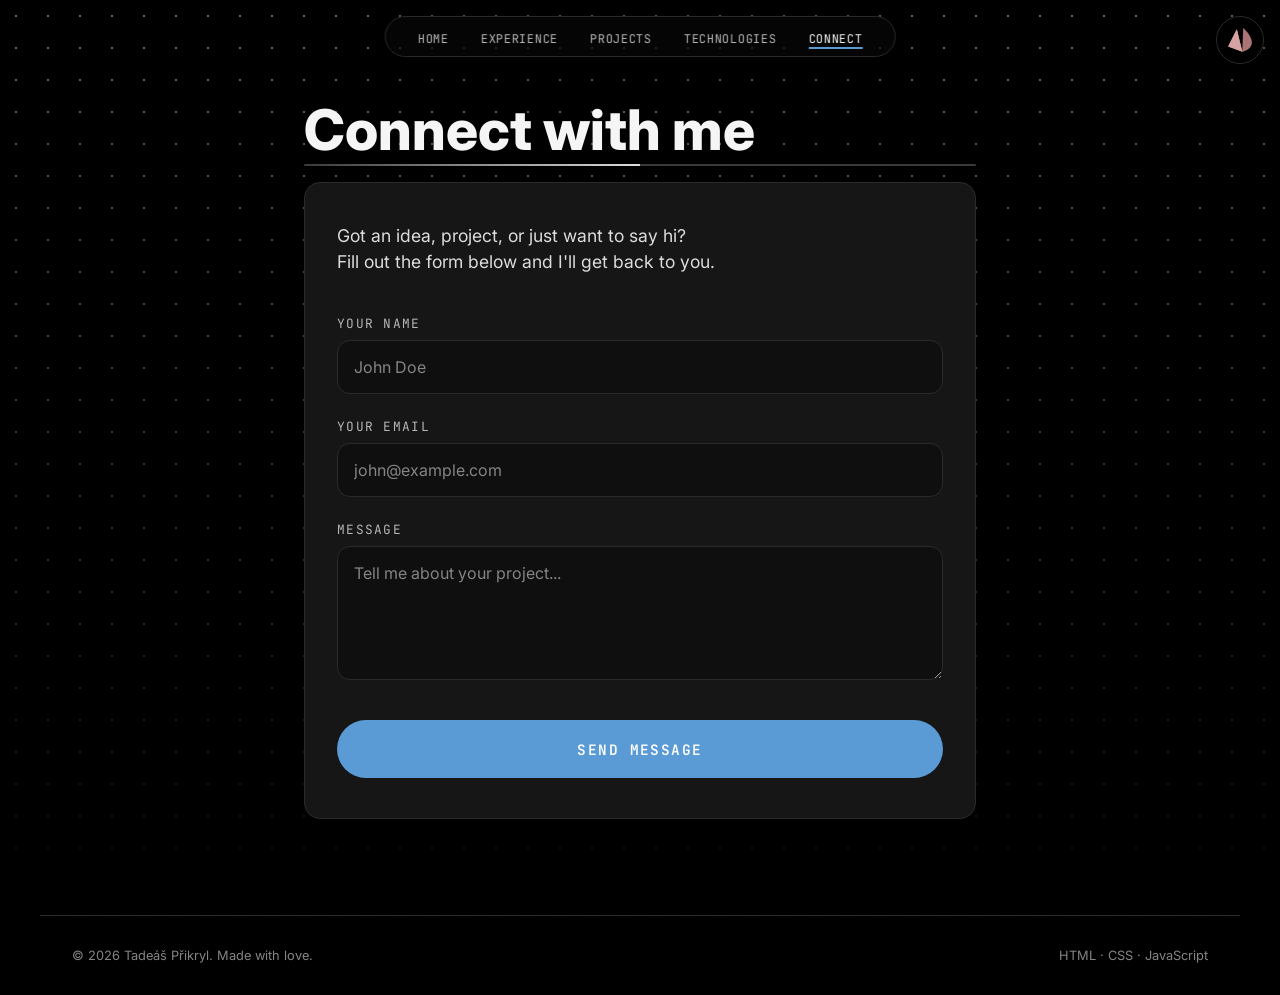
==== connect.html @ 106769a0 "Complete project overhaul for ITW" ====
<!DOCTYPE html>
<html lang="cs">
<head>
  <meta charset="UTF-8" />
  <meta name="viewport" content="width=device-width, initial-scale=1.0" />
  <meta name="description" content="Get in touch with Tadeáš Přikryl." />
  <title>Connect — Tadeáš Přikryl</title>
  <link rel="preconnect" href="https://fonts.googleapis.com" />
  <link rel="preconnect" href="https://fonts.gstatic.com" crossorigin />
  <link href="https://fonts.googleapis.com/css2?family=Inter:opsz,wght@14..32,400;14..32,500;14..32,600;14..32,700;14..32,800&family=JetBrains+Mono:wght@400;500&display=swap" rel="stylesheet" />
  <link rel="stylesheet" href="css/layout.css">
  <link rel="stylesheet" href="css/connect.css">
</head>
<body data-page="connect">
  <a href="https://tvuj-web.fit.vutbr.cz/index.html" class="logo">
  <div class="logo-circle">
    <img src="img/logo.svg" alt="Home logo" class="logo-img">
  </div>
</a>
  <header>
    <nav id="navbar" aria-label="Main navigation">
      <ul class="nav-links" role="list">
        <li><a href="index.html" class="nav-link" data-page="home">Home</a></li>
        <li><a href="experiences.html" class="nav-link" data-page="experiences">Experience</a></li>
        <li><a href="projects.html" class="nav-link" data-page="projects">Projects</a></li>
        <li><a href="technologies.html" class="nav-link" data-page="technologies">Technologies</a></li>
        <li><a href="connect.html" class="nav-link" data-page="connect">Connect</a></li>
      </ul>
      <button class="hamburger" id="hamburger" aria-label="Open menu" aria-expanded="false" aria-controls="mobile-menu">
        <span class="ham-line"></span>
        <span class="ham-line"></span>
        <span class="ham-line"></span>
      </button>
    </nav>
    <div id="mobile-menu" class="mobile-menu" aria-hidden="true">
      <ul role="list">
        <li><a href="index.html" class="mobile-link">Home</a></li>
        <li><a href="experiences.html" class="mobile-link">Experience</a></li>
        <li><a href="projects.html" class="mobile-link">Projects</a></li>
        <li><a href="technologies.html" class="mobile-link">Technologies</a></li>
        <li><a href="connect.html" class="mobile-link">Connect</a></li>
      </ul>
    </div>
  </header>

  <main>
    <section id="connect" aria-label="Contact form">
      <h2 class="section-title">Connect with me</h2>
      <div class="section-divider" aria-hidden="true">
        <div></div>
      </div>
      
      <div class="connect-card">
        <p class="connect-intro">
          Got an idea, project, or just want to say hi?<br />
          Fill out the form below and I'll get back to you.
        </p>

        <form class="connect-form" action="https://formspree.io/f/maqvnonk" method="POST">
          <div class="form-group">
            <label for="name" class="form-label">Your Name</label>
            <input type="text" id="name" name="name" class="form-input" placeholder="John Doe" required />
          </div>

          <div class="form-group">
            <label for="email" class="form-label">Your Email</label>
            <input type="email" id="email" name="email" class="form-input" placeholder="john@example.com" required />
          </div>

          <div class="form-group">
            <label for="message" class="form-label">Message</label>
            <textarea id="message" name="message" class="form-textarea" placeholder="Tell me about your project..." rows="5" required></textarea>
          </div>

          <button type="submit" class="btn-submit">Send Message</button>
        </form>
      </div>
    </section>
  </main>

  <footer class="site-footer">
    <p>&copy; 2026 Tadeáš Přikryl. Made with love.</p>
    <p>HTML · CSS · JavaScript</p>
  </footer>

  <script src="js/main.js"></script>
  <script src="js/connect.js"></script>
</body>
</html>
---- css/layout.css ----
/* --- VARIABLES --- */
:root {
  --clr-bg:         black;
  --clr-surface:    #161616;
  --clr-surface-2:  #1e1e1e;
  --clr-border:     #2a2a2a;
  --clr-muted:      #3a3a3a;
  --clr-gray-d:     #848484;
  --clr-gray:       #b6b6b6;
  --clr-gray-l:     #dcdcdc;
  --clr-text:       #e0e0e0;
  --clr-white:      #f5f5f5;
  --clr-accent:     #5b9bd5;
  --clr-accent-dim: rgba(91, 155, 213, 0.12);
  --font-main:   'Inter', sans-serif;
  --font-mono:    'JetBrains Mono', monospace;
  --navbar-offset: 1rem;
  --ease-out:   cubic-bezier(0.22, 1, 0.36, 1);
  --transition: 0.3s var(--ease-out);
}

/* --- RESET & GLOBALS --- */
*, *::before, *::after {
  box-sizing: border-box;
  margin: 0;
  padding: 0;
}

html { 
  scroll-behavior: smooth; 
}

body {
  background-color: var(--clr-bg);
  color: var(--clr-text);
  font-family: var(--font-main);
  font-size: 1rem;
  -webkit-font-smoothing: antialiased;
  overflow-x: hidden;
  position: relative;
  min-height: 100vh;
}

body::before {
  content: "";
  position: absolute;
  inset: 0;
  z-index: -1;
  pointer-events: none;
  background-image: radial-gradient(rgba(255, 255, 255, 0.398) 1px, transparent 1px);
  background-size: 2rem 2rem;
  -webkit-mask-image: linear-gradient(to bottom, black 0%, rgba(0, 0, 0, 0.5) 50%, transparent 100%);
  mask-image: linear-gradient(to bottom, black 0%, rgba(0, 0, 0, 0.5) 50%, transparent 100%);
  filter: blur(.5px);
}

body.no-scroll { overflow: hidden; }
a { color: inherit; text-decoration: none; }
ul { list-style: none; }
img { max-width: 100%; height: auto; display: block; }

:focus-visible {
  outline: 2px solid var(--clr-accent);
  outline-offset: 4px;
}

/* --- HEADER & NAVIGATION --- */
header {
  position: fixed;
  top: var(--navbar-offset);
  left: 50%;
  transform: translateX(-50%);
  z-index: 1000;
}

#navbar {
  display: flex;
  align-items: center;
  gap: 2rem;
  padding: 0.6rem 2rem;
  border-radius: 2rem;
  background-color: rgba(28, 28, 28, 0.2);
  backdrop-filter: blur(18px);
  -webkit-backdrop-filter: blur(18px);
  border: 1px solid var(--clr-border);
  box-shadow: 0 8px 32px rgba(0, 0, 0, 0.4);
}

.nav-links { display: flex; align-items: center; gap: 2rem; }

.nav-link {
  font-family: var(--font-mono);
  font-size: 0.75rem;
  letter-spacing: 0.06em;
  text-transform: uppercase;
  color: var(--clr-gray);
  position: relative;
  transition: color 0.25s;
}

.nav-link::after {
  content: '';
  position: absolute;
  bottom: -2px; left: 0;
  width: 0; height: 1.5px;
  background-color: var(--clr-accent);
  transition: width 0.25s ease;
}

.nav-link:hover, .nav-link.active { color: var(--clr-white); }
.nav-link.active::after, .nav-link:hover::after { width: 100%; }

/* --- FIXED LOGO IN CIRCLE --- */
.logo {
  position: fixed;
  top: 1rem;
  right: 1rem;
  z-index: 2;
  text-decoration: none;
  transition: transform 0.3s cubic-bezier(0.22, 1, 0.36, 1);
}

.logo-circle {
  width: 48px;  /* Velikost kolečka */
  height: 48px;
  background-color: var(--clr-bg); /* Stejné jako navbar */
  border: 1px solid #2a2a2a;       /* Stejný border jako máš u home-card */
  border-radius: 50%;              /* Udělá dokonalý kruh */
  display: flex;
  align-items: center;
  justify-content: center;
  box-shadow: 0 10px 30px rgba(0,0,0,0.3);
  transition: border-color 0.3s ease, background-color 0.3s ease;
}

.logo-img {
  width: 24px;  /* Velikost loga uvnitř kolečka */
  height: 24px;
  display: block;
}

/* --- HOVER EFEKTY --- */
.logo:hover {
  transform: scale(1.1);
}

.logo:hover .logo-circle {
  border-color: var(--clr-gray-l); /* Zvýrazní okraj při najetí */
  background-color: #252525;       /* Mírně zesvětlí pozadí */
}

/* --- MOBILE MENU --- */
.hamburger {
  display: none;
  flex-direction: column;
  justify-content: space-between;
  width: 28px; height: 18px;
  background: none; border: none;
  cursor: pointer;
}

.ham-line {
  display: block; width: 100%; height: 1px;
  background-color: var(--clr-gray-l);
  transition: transform 0.3s, opacity 0.3s;
}

.mobile-menu {
  max-height: 0;
  overflow: hidden;
  background-color: rgba(22, 22, 22, 0.98);
  backdrop-filter: blur(18px);
  border-radius: 1.5rem;
  margin-top: 0;
  border: 0px solid transparent;
  opacity: 0;
  pointer-events: none;
  transition: max-height 0.4s ease, opacity 0.3s ease, margin 0.3s ease;
}

.mobile-menu.is-open {
  max-height: 320px;
  opacity: 1;
  margin-top: 0.75rem;
  border: 1px solid var(--clr-border);
  pointer-events: auto;
}

/* --- SHARED COMPONENTS & FOOTER --- */
.btn {
  display: inline-flex;
  align-items: center;
  font-family: var(--font-mono);
  font-size: 0.9rem;
  padding: .7rem 1rem;
  border-radius: .5rem;
  border: .1rem solid var(--clr-gray);
  cursor: pointer;
  transition: all 0.3s;
}

.btn:hover {
  transform: translateY(-.3rem);
  background-color: #4a8ac4;
  border-color: transparent;
}

.site-footer {
  padding: 2rem;
  border-top: 1px solid var(--clr-border);
  display: flex;
  justify-content: space-between;
  max-width: 1200px;
  margin: 0 auto;
  font-size: 0.8rem;
  color: var(--clr-gray-d);
}

/* --- RESPONSIVE DESIGN --- */
@media (max-width: 768px) {
  header {
    left: 1rem;
    transform: none;
    width: auto;
    right: auto;
  }
  #navbar {
    width: fit-content;
    padding: 0.8rem;
    border-radius: 1.2rem;
  }
  .nav-links { display: none; }
  .hamburger { display: flex; }
  .mobile-menu {
    border-radius: 1.5rem;
    margin-top: 0.75rem;
    padding: 1rem 0;
    background-color: rgba(22, 22, 22, 0.98);
    min-width: 200px;
  }
  .mobile-link {
    display: block;
    padding: 0.8rem 2rem;
    font-family: var(--font-mono);
    font-size: 0.85rem;
    letter-spacing: 0.05em;
    text-transform: uppercase;
    color: var(--clr-gray);
    text-decoration: none;
    transition: color 0.2s;
  }
  .mobile-link:hover {
    color: var(--clr-white);
    background-color: rgba(255, 255, 255, 0.03);
  }
  .site-footer { 
    flex-direction: column; 
    gap: 1rem; 
    text-align: center;
  }
}
---- css/connect.css ----
/* --- LAYOUT --- */
#connect {
  padding: 6rem 4rem;
  max-width: 800px;
  margin: 0 auto;
}

.section-title {
  font-family: var(--font-main);
  font-size: clamp(3.5rem, 3vw, 7rem);
  font-weight: 800;
  color: var(--clr-white);
}

.section-divider {
  width: 100%;
  height: .1rem;
  background-color: var(--clr-muted);
  overflow: hidden;
  border-radius: 1px;
  margin: 0 0 1rem 0;
}

.section-divider > div {
  display: block;
  width: 50%;
  height: 100%;
  background: linear-gradient(to right, transparent, var(--clr-gray-l));
  animation: scroll-horizontal 2s ease-in-out infinite;
}

@keyframes scroll-horizontal {
  0%   { transform: translateX(-100%); }
  50%  { transform: translateX(0%); }
  100% { transform: translateX(200%); }
}

/* --- CONNECT CARD --- */
.connect-card {
  background: var(--clr-surface);
  border: .1rem solid var(--clr-border);
  border-radius: 1rem;
  padding: 2.5rem 2rem;
}

.connect-intro {
  font-family: var(--font-main);
  font-size: 1.1rem;
  color: var(--clr-gray-l);
  line-height: 1.5;
  margin-bottom: 2.5rem;
}

/* --- FORM ELEMENTS --- */
.connect-form {
  display: flex;
  flex-direction: column;
  gap: 1.5rem;
}

.form-group {
  display: flex;
  flex-direction: column;
  gap: 0.5rem;
}

.form-label {
  font-family: var(--font-mono);
  font-size: 0.8rem;
  text-transform: uppercase;
  letter-spacing: 0.1em;
  color: var(--clr-gray);
}

.form-input,
.form-textarea {
  background: rgba(0,0,0,0.3);
  border: .1rem solid var(--clr-border);
  border-radius: 0.8rem;
  padding: 1rem;
  font-family: var(--font-main);
  font-size: 1rem;
  color: var(--clr-white);
  transition: all var(--transition);
  resize: vertical;
}

.form-input::placeholder,
.form-textarea::placeholder {
  color: var(--clr-gray-d);
}

.form-input:focus,
.form-textarea:focus {
  outline: none;
  border-color: var(--clr-accent);
  background-color: rgba(91, 155, 213, 0.05);
}

/* --- BUTTON STATES --- */
.btn-submit {
  display: inline-flex;
  align-items: center;
  justify-content: center;
  margin-top: 1rem;
  padding: 1.2rem;
  background: var(--clr-accent);
  color: #fff;
  border: none;
  border-radius: 2rem;
  font-family: var(--font-mono);
  font-size: 0.9rem;
  font-weight: 600;
  text-transform: uppercase;
  letter-spacing: 0.1em;
  cursor: pointer;
  transition: all var(--transition);
}

.btn-submit:hover:not(:disabled) {
  background: #4a8ac4;
  transform: translateY(-2px);
}

.btn-submit:disabled { opacity: 0.7; cursor: not-allowed; }

.btn-submit.success { background: #2e7d32; pointer-events: none; }
.btn-submit.error { background: #b71c1c; }

/* --- RESPONSIVENESS --- */
@media (max-width: 768px) {
  #connect { padding: 4rem 1.5rem; }
  .connect-card { padding: 2rem 1.5rem; }
}
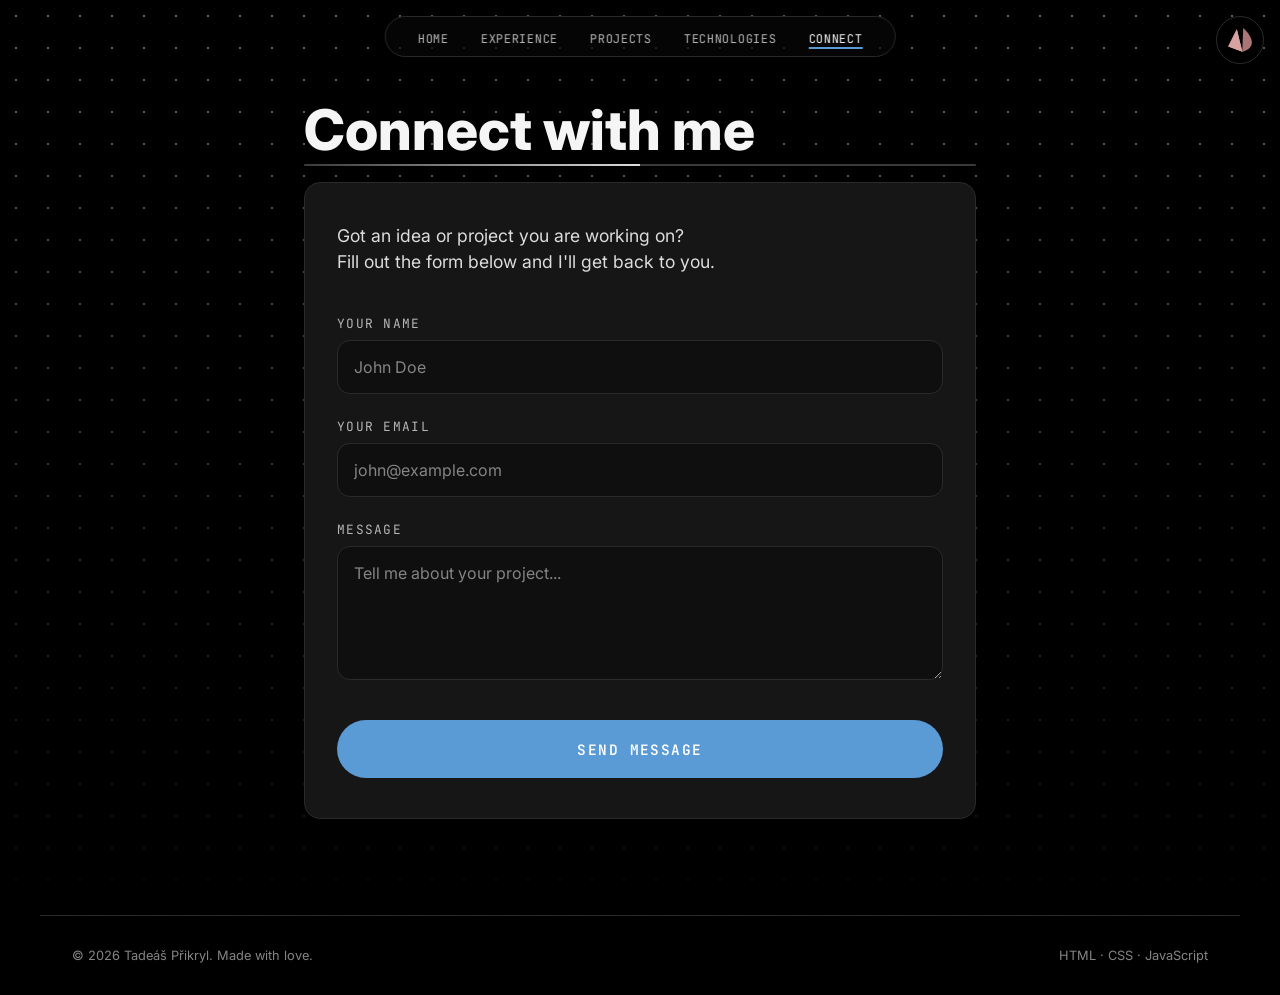
==== commit 57124d1e: "Other W3C" ====
--- a/connect.html
+++ b/connect.html
@@ -1,25 +1,26 @@
 <!DOCTYPE html>
 <html lang="cs">
 <head>
-  <meta charset="UTF-8" />
-  <meta name="viewport" content="width=device-width, initial-scale=1.0" />
-  <meta name="description" content="Get in touch with Tadeáš Přikryl." />
-  <title>Connect — Tadeáš Přikryl</title>
-  <link rel="preconnect" href="https://fonts.googleapis.com" />
-  <link rel="preconnect" href="https://fonts.gstatic.com" crossorigin />
-  <link href="https://fonts.googleapis.com/css2?family=Inter:opsz,wght@14..32,400;14..32,500;14..32,600;14..32,700;14..32,800&family=JetBrains+Mono:wght@400;500&display=swap" rel="stylesheet" />
+  <meta charset="UTF-8">
+  <meta name="viewport" content="width=device-width, initial-scale=1.0">
+  <meta name="description" content="Tadeáš Přikryl - Connect">
+  <title>Connect - Tadeáš Přikryl</title>
+  <link rel="icon" type="image/svg+xml" href="img/logo.svg">
+  <link rel="preconnect" href="https://fonts.googleapis.com">
+  <link rel="preconnect" href="https://fonts.gstatic.com" crossorigin>
+  <link href="https://fonts.googleapis.com/css2?family=Inter:opsz,wght@14..32,400;14..32,500;14..32,600;14..32,700;14..32,800&family=JetBrains+Mono:wght@400;500&display=swap" rel="stylesheet">
   <link rel="stylesheet" href="css/layout.css">
   <link rel="stylesheet" href="css/connect.css">
 </head>
 <body data-page="connect">
-  <a href="https://tvuj-web.fit.vutbr.cz/index.html" class="logo">
+  <a href="https://yoncz.github.io/" class="logo">
   <div class="logo-circle">
     <img src="img/logo.svg" alt="Home logo" class="logo-img">
   </div>
 </a>
   <header>
     <nav id="navbar" aria-label="Main navigation">
-      <ul class="nav-links" role="list">
+      <ul class="nav-links">
         <li><a href="index.html" class="nav-link" data-page="home">Home</a></li>
         <li><a href="experiences.html" class="nav-link" data-page="experiences">Experience</a></li>
         <li><a href="projects.html" class="nav-link" data-page="projects">Projects</a></li>
@@ -33,7 +34,7 @@
       </button>
     </nav>
     <div id="mobile-menu" class="mobile-menu" aria-hidden="true">
-      <ul role="list">
+      <ul>
         <li><a href="index.html" class="mobile-link">Home</a></li>
         <li><a href="experiences.html" class="mobile-link">Experience</a></li>
         <li><a href="projects.html" class="mobile-link">Projects</a></li>
@@ -52,19 +53,19 @@
       
       <div class="connect-card">
         <p class="connect-intro">
-          Got an idea, project, or just want to say hi?<br />
+          Got an idea or project you are working on?<br>
           Fill out the form below and I'll get back to you.
         </p>
 
         <form class="connect-form" action="https://formspree.io/f/maqvnonk" method="POST">
           <div class="form-group">
             <label for="name" class="form-label">Your Name</label>
-            <input type="text" id="name" name="name" class="form-input" placeholder="John Doe" required />
+            <input type="text" id="name" name="name" class="form-input" placeholder="John Doe" required>
           </div>
 
           <div class="form-group">
             <label for="email" class="form-label">Your Email</label>
-            <input type="email" id="email" name="email" class="form-input" placeholder="john@example.com" required />
+            <input type="email" id="email" name="email" class="form-input" placeholder="john@example.com" required>
           </div>
 
           <div class="form-group">
--- a/css/layout.css
+++ b/css/layout.css
@@ -110,7 +110,7 @@
 .nav-link:hover, .nav-link.active { color: var(--clr-white); }
 .nav-link.active::after, .nav-link:hover::after { width: 100%; }
 
-/* --- FIXED LOGO IN CIRCLE --- */
+/* --- LOGO --- */
 .logo {
   position: fixed;
   top: 1rem;
@@ -121,11 +121,11 @@
 }
 
 .logo-circle {
-  width: 48px;  /* Velikost kolečka */
+  width: 48px;
   height: 48px;
-  background-color: var(--clr-bg); /* Stejné jako navbar */
-  border: 1px solid #2a2a2a;       /* Stejný border jako máš u home-card */
-  border-radius: 50%;              /* Udělá dokonalý kruh */
+  background-color: var(--clr-bg);
+  border: 1px solid #2a2a2a;
+  border-radius: 50%;
   display: flex;
   align-items: center;
   justify-content: center;
@@ -134,19 +134,18 @@
 }
 
 .logo-img {
-  width: 24px;  /* Velikost loga uvnitř kolečka */
+  width: 24px;
   height: 24px;
   display: block;
 }
 
-/* --- HOVER EFEKTY --- */
 .logo:hover {
   transform: scale(1.1);
 }
 
 .logo:hover .logo-circle {
-  border-color: var(--clr-gray-l); /* Zvýrazní okraj při najetí */
-  background-color: #252525;       /* Mírně zesvětlí pozadí */
+  border-color: var(--clr-gray-l);
+  background-color: #252525;
 }
 
 /* --- MOBILE MENU --- */
